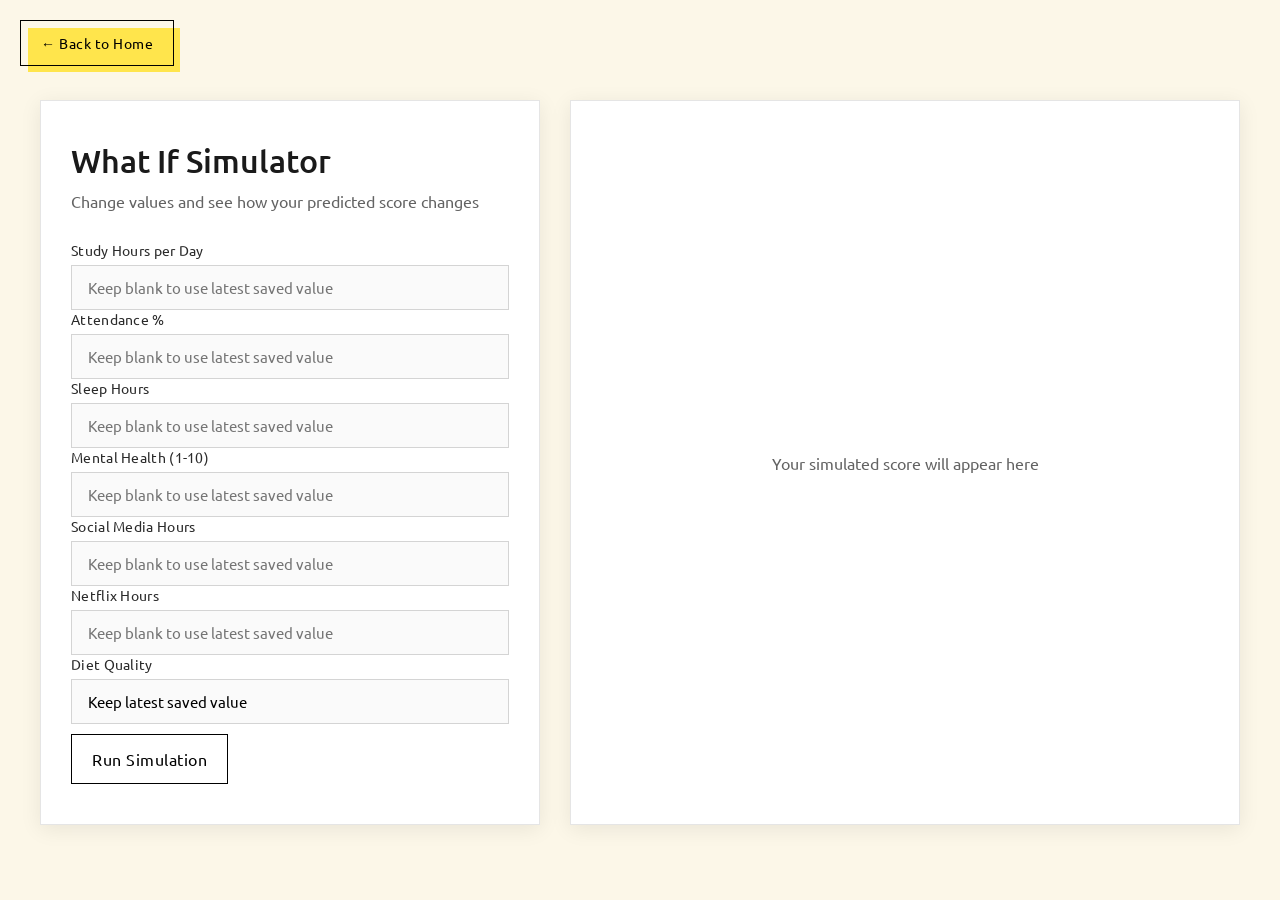
==== whatif.html @ 060041e8 "initial commit" ====
<!DOCTYPE html>
<html lang="en">
<head>
  <meta charset="UTF-8" />
  <meta name="viewport" content="width=device-width, initial-scale=1.0" />
  <title>What If Simulator</title>

  <link rel="preconnect" href="https://fonts.gstatic.com" crossorigin>
  <link href="https://fonts.googleapis.com/css2?family=Geo:ital@0;1&family=Ubuntu:ital,wght@0,300;0,400;0,500;0,700;1,300;1,400;1,500;1,700&display=swap" rel="stylesheet">
  <link rel="stylesheet" href="css/predict.css">
</head>
<body>
  <div class="back-button-container">
    <button class="back-button" onclick="location.href='index.html'">← Back to Home</button>
  </div>

  <div class="main-container" style="max-width: 1200px;">
    <div class="left-section">
      <h2>What If Simulator</h2>
      <p class="subtitle">Change values and see how your predicted score changes</p>

      <form id="whatIfForm">
        <div class="form-group">
          <label for="w_study">Study Hours per Day</label>
          <input type="number" step="0.25" min="0" id="w_study" placeholder="Keep blank to use latest saved value">
        </div>

        <div class="form-group">
          <label for="w_att">Attendance %</label>
          <input type="number" step="0.25" min="0" max="100" id="w_att" placeholder="Keep blank to use latest saved value">
        </div>

        <div class="form-group">
          <label for="w_sleep">Sleep Hours</label>
          <input type="number" step="0.25" min="0" max="24" id="w_sleep" placeholder="Keep blank to use latest saved value">
        </div>

        <div class="form-group">
          <label for="w_mental">Mental Health (1-10)</label>
          <input type="number" min="1" max="10" id="w_mental" placeholder="Keep blank to use latest saved value">
        </div>

        <div class="form-group">
          <label for="w_social">Social Media Hours</label>
          <input type="number" step="0.25" min="0" id="w_social" placeholder="Keep blank to use latest saved value">
        </div>

        <div class="form-group">
          <label for="w_netflix">Netflix Hours</label>
          <input type="number" step="0.25" min="0" id="w_netflix" placeholder="Keep blank to use latest saved value">
        </div>

        <div class="form-group">
          <label for="w_diet">Diet Quality</label>
          <select id="w_diet">
            <option value="">Keep latest saved value</option>
            <option value="Poor">Poor</option>
            <option value="Fair">Average</option>
            <option value="Good">Good</option>
          </select>
        </div>

        <button type="submit" class="submit-button">Run Simulation</button>
      </form>
    </div>

    <div class="right-section">
      <div id="result">
        <div class="result-placeholder" id="resultPlaceholder">
          Your simulated score will appear here
        </div>

        <div class="result-content" id="resultContent" style="display: none;">
          <div class="score-label">Simulated Score</div>
          <div class="score-display" id="simScore">--</div>
          <div class="score-badge" id="simRisk">--</div>

          <div id="comparisonBox" style="margin-top: 18px; text-align: left;">
            <div style="font-weight: 700; margin-bottom: 8px;">Comparison</div>
            <div id="comparisonText" style="font-size: 14px; line-height: 1.6;"></div>
          </div>

          <div style="margin-top: 18px; text-align: left;">
            <div style="font-weight: 700; margin-bottom: 10px;">Simulation Inputs</div>
            <div id="simCards" style="
              display:grid;
              grid-template-columns: 1fr 1fr;
              gap:10px;
            "></div>
          </div>
        </div>
      </div>
    </div>
  </div>
  <script src="js/config.js"></script>
  <script src="js/whatif.js"></script>
</body>
</html>
---- css/predict.css ----
* {
    margin: 0;
    padding: 0;
    box-sizing: border-box;
}

body {
    font-family: "Ubuntu", sans-serif;
    background-color: #fcf7e8;
    min-height: 100vh;
    padding: 20px;
}

.back-button-container {
    position: fixed;
    top: 20px;
    left: 20px;
    z-index: 100;
    transition: opacity 0.3s ease;
}

.back-button.hidden {
    opacity: 0;
    pointer-events: none;
}

.back-button {
    font-size: 14px;
    font-weight: 400;
    font-family: "Ubuntu", sans-serif;
    letter-spacing: 0.5px;
    padding: 13px 20px;
    outline: 0;
    border: 1px solid black;
    cursor: pointer;
    position: relative;
    background-color: rgba(0, 0, 0, 0);
    user-select: none;
    -webkit-user-select: none;
    touch-action: manipulation;
    transition: all 0.3s ease;
}

.back-button:after {
    content: "";
    background-color: #ffe54c;
    width: 100%;
    z-index: -1;
    position: absolute;
    height: 100%;
    top: 7px;
    left: 7px;
    transition: 0.2s;
}

.back-button:hover:after,
.back-button:active:after {
    top: 0px;
    left: 0px;
}

.main-container {
    max-width: 1000px;
    margin: 80px auto 40px;
    display: flex;
    gap: 30px;
    flex-direction: column;
}

.left-section {
    background: white;
    padding: 40px 30px;
    box-shadow: 0 4px 20px rgba(0, 0, 0, 0.08);
    border: 1px solid rgba(0, 0, 0, 0.1);
}

.right-section {
    background: white;
    padding: 40px 30px;
    box-shadow: 0 4px 20px rgba(0, 0, 0, 0.08);
    border: 1px solid rgba(0, 0, 0, 0.1);
    display: flex;
    align-items: center;
    justify-content: center;
    min-height: 300px;
}

h2 {
    font-size: clamp(24px, 5vw, 32px);
    margin-bottom: 10px;
    color: #1a1a1a;
    font-weight: 500;
}

.subtitle {
    color: #636363;
    font-size: clamp(14px, 2.5vw, 16px);
    margin-bottom: 30px;
}

#predictForm {
    display: flex;
    flex-direction: column;
    gap: 16px;
}

.form-group {
    display: flex;
    flex-direction: column;
    gap: 6px;
}

label {
    font-size: 14px;
    color: #2a2a2a;
    font-weight: 400;
    letter-spacing: 0.3px;
}

input, select {
    width: 100%;
    padding: 12px 16px;
    font-size: 15px;
    font-family: "Ubuntu", sans-serif;
    border: 1px solid #d4d4d4;
    background-color: #fafafa;
    transition: all 0.2s ease;
    outline: none;
}

input:focus, select:focus {
    border-color: #1a1a1a;
    background-color: white;
    box-shadow: 0 0 0 3px rgba(255, 229, 76, 0.2);
}

select {
    cursor: pointer;
    appearance: none;
    background-repeat: no-repeat;
    background-position: right 16px center;
    padding-right: 40px;
}

.submit-button {
    font-size: 16px;
    font-weight: 400;
    font-family: "Ubuntu", sans-serif;
    letter-spacing: 0.5px;
    padding: 14px 20px;
    margin-top: 10px;
    outline: 0;
    border: 1px solid black;
    cursor: pointer;
    position: relative;
    background-color: rgba(0, 0, 0, 0);
    user-select: none;
    -webkit-user-select: none;
    touch-action: manipulation;
    transition: all 0.2s;
}

.submit-button:after {
    content: "";
    background-color: #ffe54c;
    width: 100%;
    z-index: -1;
    position: absolute;
    height: 100%;
    top: 6px;
    left: 6px;
    transition: 0.2s;
}

.submit-button:hover:after {
    top: 0px;
    left: 0px;
}

.submit-button:active:after {
    top: 0px;
    left: 0px;
}

#result {
    text-align: center;
    width: 100%;
}

.result-placeholder {
    color: #636363;
    font-size: 16px;
}

.result-content {
    display: none;
}

.result-content.show {
    display: block;
    animation: slideIn 0.3s ease;
}

.score-display {
    font-size: clamp(48px, 8vw, 72px);
    font-weight: 700;
    color: #1a1a1a;
    margin: 20px 0;
}

.score-label {
    font-size: 18px;
    color: #636363;
    margin-bottom: 10px;
}

.score-badge {
    display: inline-block;
    padding: 8px 20px;
    background-color: #ffe54c;
    border: 1px solid #1a1a1a;
    margin-top: 15px;
    font-weight: 500;
}

@keyframes slideIn {
    from {
        opacity: 0;
        transform: scale(0.95);
    }
    to {
        opacity: 1;
        transform: scale(1);
    }
}

/* Tablet and Desktop */
@media (min-width: 768px) {
    .main-container {
        flex-direction: row;
        align-items: stretch;
    }

    .left-section {
        flex: 1;
        max-width: 500px;
    }

    .right-section {
        flex: 1;
    }
}

@media (max-width: 767px) {
    .back-button {
        top: 10px;
        left: 10px;
        padding: 8px 16px;
        font-size: 13px;
    }

    .main-container {
        margin-top: 60px;
    }

    .left-section, .right-section {
        padding: 30px 20px;
    }

    .right-section {
        min-height: 250px;
    }
}
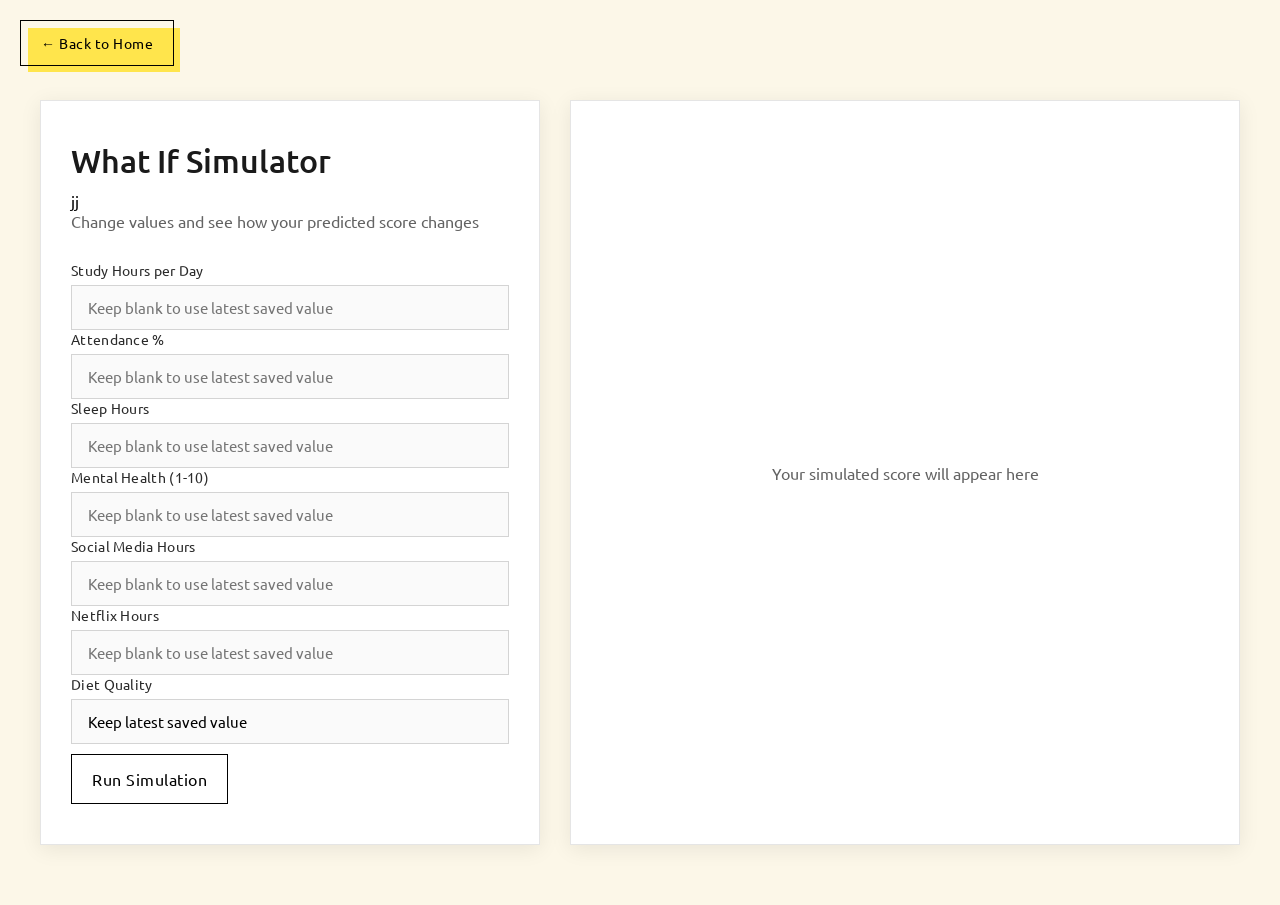
==== commit 4e6b2a08: "Add placeholder text in What If Simulator" ====
--- a/whatif.html
+++ b/whatif.html
@@ -17,6 +17,7 @@
   <div class="main-container" style="max-width: 1200px;">
     <div class="left-section">
       <h2>What If Simulator</h2>
+      <p>jj
       <p class="subtitle">Change values and see how your predicted score changes</p>
 
       <form id="whatIfForm">
@@ -95,4 +96,4 @@
   <script src="js/config.js"></script>
   <script src="js/whatif.js"></script>
 </body>
-</html>+</html>
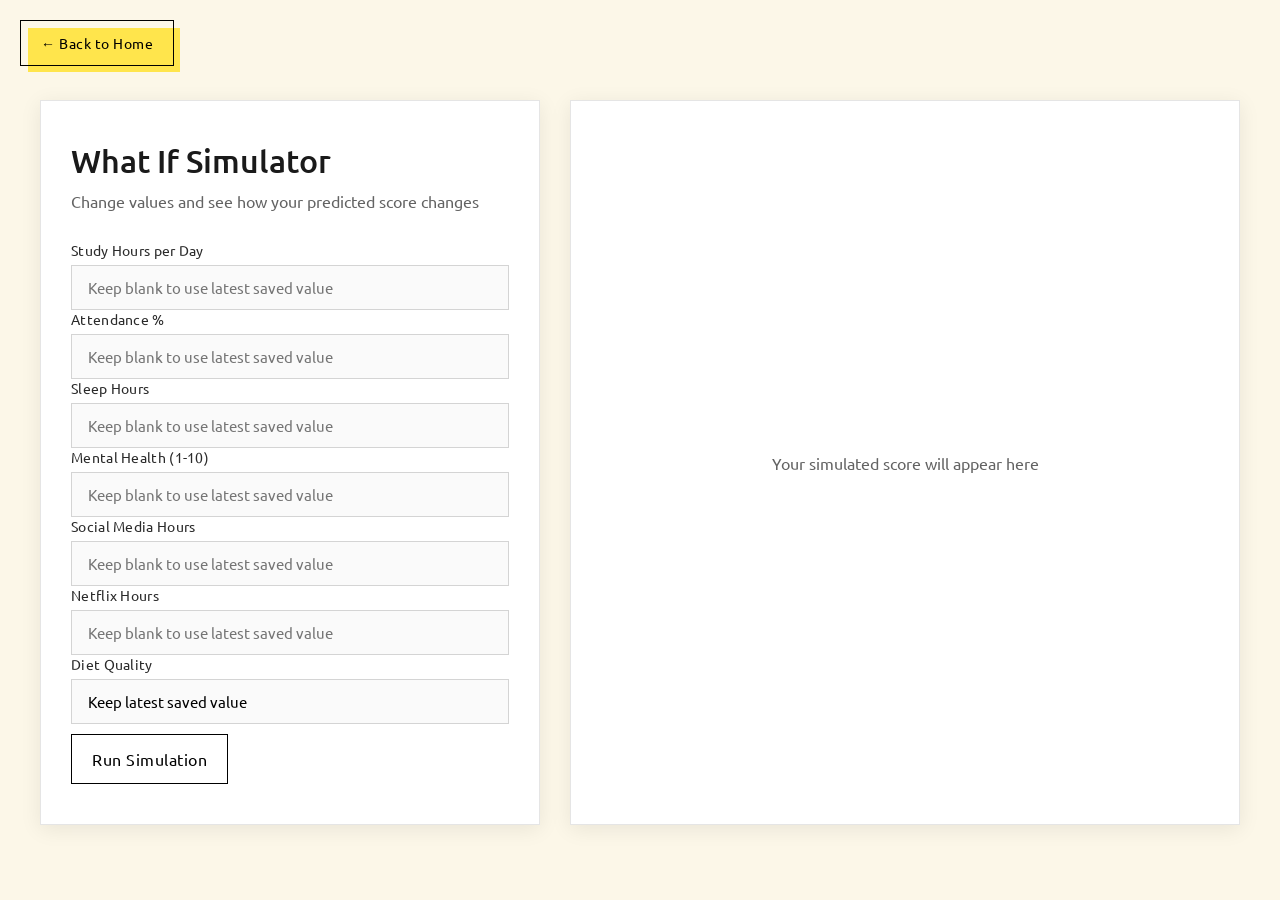
==== commit 91afe5dd: "test" ====
--- a/whatif.html
+++ b/whatif.html
@@ -17,7 +17,7 @@
   <div class="main-container" style="max-width: 1200px;">
     <div class="left-section">
       <h2>What If Simulator</h2>
-      <p>jj
+      <p
       <p class="subtitle">Change values and see how your predicted score changes</p>
 
       <form id="whatIfForm">
